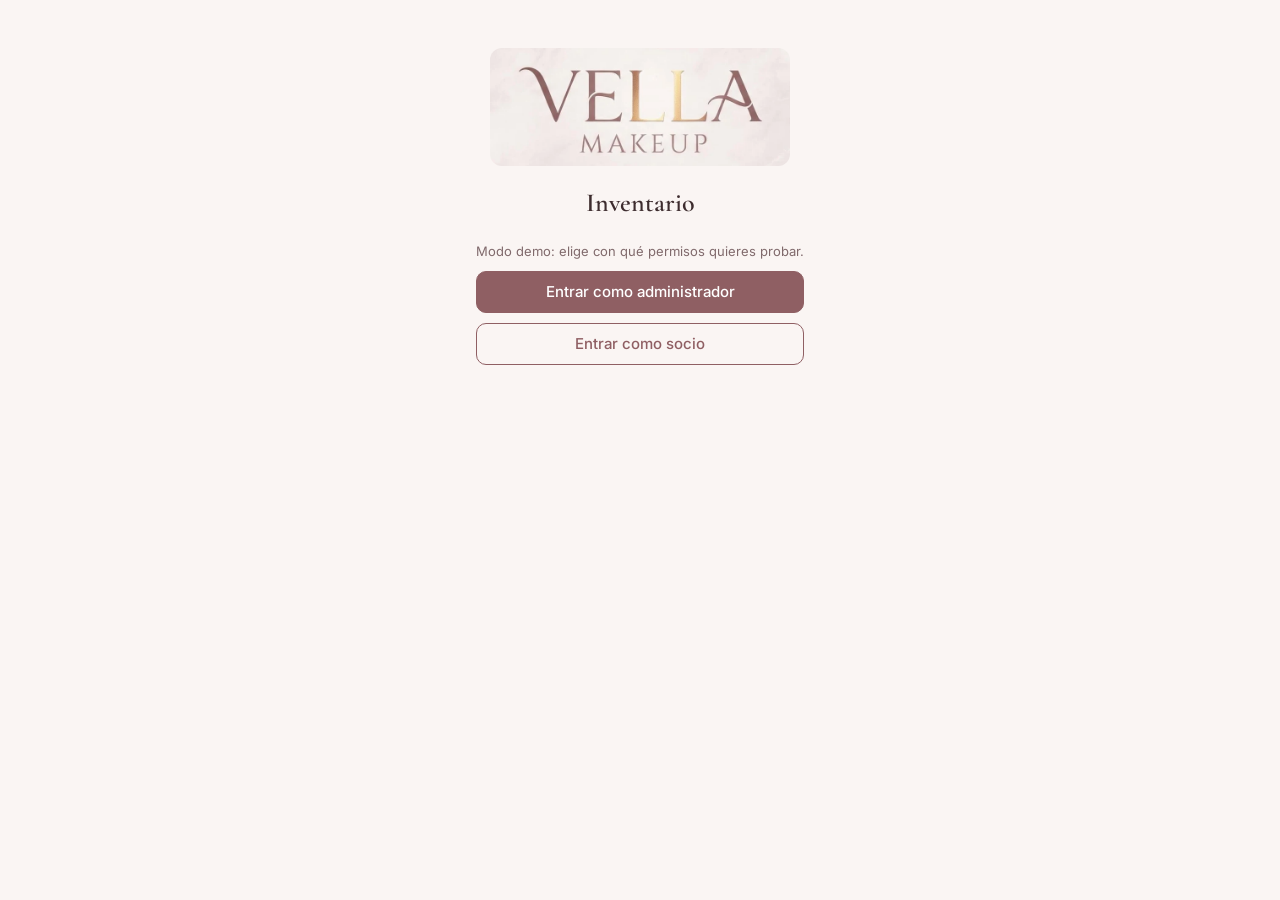
==== inventario.html @ 6432a3b2 "Inventario con roles y tienda de Vella en modo demo Co-Authored-By: Claude Opus 5.5 <noreply@anthrop" ====
<!doctype html>
<html lang="es">
<head>
  <meta charset="utf-8">
  <meta name="viewport" content="width=device-width, initial-scale=1">
  <meta name="robots" content="noindex">
  <title>Vella · Inventario</title>
  <link rel="preconnect" href="https://fonts.googleapis.com">
  <link href="https://fonts.googleapis.com/css2?family=Cormorant+Garamond:wght@500;600&family=Inter:wght@400;500;600&display=swap" rel="stylesheet">
  <link rel="stylesheet" href="inventario.css">
</head>
<body>
  <!-- Entrada -->
  <section id="pantallaLogin" class="login" hidden>
    <img src="logo.webp" alt="Vella" class="login-logo">
    <h1>Inventario</h1>
    <div id="zonaLogin"></div>
    <p id="errorLogin" class="error" role="alert"></p>
  </section>

  <!-- Panel -->
  <div id="pantallaApp" hidden>
    <header class="barra">
      <span class="marca">Vella</span>
      <span id="quien" class="quien"></span>
      <button class="btn-texto" data-accion="salir">Salir</button>
    </header>
    <p id="avisoDemo" class="aviso" hidden>Modo demo: los datos quedan solo en este navegador.</p>
    <nav class="pestanas" aria-label="Secciones">
      <button class="pestana activa" data-vista="productos">Productos</button>
      <button class="pestana" data-vista="movimientos">Movimientos</button>
    </nav>
    <main id="contenido"></main>
  </div>

  <!-- Detalle de producto -->
  <dialog id="dlgProducto">
    <header class="dlg-cabeza">
      <h2 id="tituloProducto"></h2>
      <button class="btn-texto" data-accion="cerrar" aria-label="Cerrar">✕</button>
    </header>
    <nav class="pestanas" id="pestanasProducto" aria-label="Secciones del producto">
      <button class="pestana activa" data-seccion="datos">Datos</button>
      <button class="pestana" data-seccion="competencia">Competencia</button>
      <button class="pestana" data-seccion="proveedores">Proveedores</button>
    </nav>
    <div id="cuerpoProducto" class="dlg-cuerpo"></div>
  </dialog>

  <!-- Movimiento de inventario -->
  <dialog id="dlgStock">
    <form id="formStock" method="dialog">
      <header class="dlg-cabeza">
        <h2 id="tituloStock"></h2>
        <button type="button" class="btn-texto" data-accion="cerrar" aria-label="Cerrar">✕</button>
      </header>
      <div class="dlg-cuerpo">
        <p id="ayudaStock" class="suave"></p>
        <label>Cantidad <input id="stockCantidad" type="number" min="0" step="1" inputmode="numeric" required></label>
        <label>Nota (opcional) <input id="stockNota" maxlength="120"></label>
        <button class="btn" type="submit">Confirmar</button>
      </div>
    </form>
  </dialog>

  <div id="toast" class="toast" role="status" aria-live="polite"></div>
  <script type="module" src="inventario.js"></script>
</body>
</html>
---- inventario.css ----
:root {
  --fondo: #faf5f3;
  --tarjeta: #ffffff;
  --texto: #3d2c2e;
  --suave: #806a6c;
  --linea: #ecdfdc;
  --rosa: #8f5f63;
  --rosa-claro: #f5e8e6;
  --dorado: #b48a4e;
  --verde: #3f7d5a;
  --rojo: #b3403f;
  --radio: 12px;
}

* { box-sizing: border-box; }
[hidden] { display: none !important; }
body { margin: 0; background: var(--fondo); color: var(--texto); font: 400 15px/1.45 Inter, system-ui, sans-serif; }
h1, h2, h3, .marca { font-family: "Cormorant Garamond", Georgia, serif; font-weight: 600; margin: 0; }
h2 { font-size: 24px; line-height: 1.15; }
h3 { font-size: 20px; margin-top: 18px; }
a { color: var(--rosa); }
.suave { color: var(--suave); font-size: 13px; margin: 0; }
.error { color: var(--rojo); font-size: 14px; min-height: 20px; }

/* Controles */
button, input, select, textarea { font: inherit; color: inherit; }
button { cursor: pointer; }
.btn, .btn-sec { min-height: 42px; padding: 8px 14px; border-radius: 10px; border: 1px solid var(--rosa); font-weight: 500; }
.btn { background: var(--rosa); color: #fff; }
.btn-sec { background: transparent; color: var(--rosa); }
.btn-peligro { border-color: var(--rojo); color: var(--rojo); }
.btn-enlace { display: inline-flex; align-items: center; text-decoration: none; font-size: 13px; min-height: 36px; }
.btn-texto { background: none; border: 0; color: var(--rosa); padding: 8px; font-weight: 500; }
button:disabled { opacity: .5; cursor: not-allowed; }
label { display: block; font-size: 13px; color: var(--suave); margin-bottom: 10px; }
input, select, textarea { display: block; width: 100%; margin-top: 4px; padding: 10px; background: #fff; border: 1px solid var(--linea); border-radius: 8px; font-size: 16px; color: var(--texto); }
input:disabled, textarea:disabled { background: var(--fondo); }
input[type="checkbox"] { display: inline-block; width: auto; margin: 0 8px 0 0; }
:focus-visible { outline: 2px solid var(--dorado); outline-offset: 1px; }

/* Entrada */
.login { max-width: 360px; margin: 0 auto; padding: 48px 16px; text-align: center; }
.login-logo { width: 100%; max-width: 300px; border-radius: var(--radio); }
.login h1 { font-size: 26px; margin: 12px 0 20px; }
.login form, #zonaLogin { text-align: left; display: grid; gap: 4px; }
#zonaLogin .btn, #zonaLogin .btn-sec { width: 100%; margin-top: 6px; }

/* Barra y pestañas */
.barra { display: flex; align-items: center; gap: 8px; padding: 10px 16px; background: var(--tarjeta); border-bottom: 1px solid var(--linea); }
.marca { font-size: 26px; color: var(--rosa); }
.quien { margin-left: auto; font-size: 13px; color: var(--suave); text-align: right; }
.aviso { margin: 0; padding: 8px 16px; background: #fbf1df; color: #7a5a22; font-size: 13px; }
.pestanas { display: flex; gap: 4px; padding: 8px 16px 0; border-bottom: 1px solid var(--linea); overflow-x: auto; }
.pestana { background: none; border: 0; border-bottom: 2px solid transparent; padding: 10px 12px; color: var(--suave); font-weight: 500; white-space: nowrap; }
.pestana.activa { color: var(--rosa); border-color: var(--rosa); }

main { max-width: 1000px; margin: 0 auto; padding: 16px; }

/* Resumen */
.resumen { display: grid; grid-template-columns: repeat(2, 1fr); gap: 10px; margin-bottom: 14px; }
.dato { background: var(--tarjeta); border: 1px solid var(--linea); border-radius: var(--radio); padding: 10px 12px; min-width: 0; }
.dato span { display: block; font-size: 12px; color: var(--suave); }
.dato strong { display: block; font-size: 18px; font-weight: 600; font-variant-numeric: tabular-nums; overflow-wrap: anywhere; }
@media (min-width: 720px) { .resumen { grid-template-columns: repeat(4, 1fr); } }

.herramientas { display: flex; gap: 8px; margin-bottom: 14px; }
.herramientas input { margin: 0; flex: 1; min-width: 0; }

/* Tarjetas de producto */
.lista { display: grid; gap: 12px; }
@media (min-width: 720px) { .lista { grid-template-columns: repeat(2, 1fr); } }
.producto { background: var(--tarjeta); border: 1px solid var(--linea); border-radius: var(--radio); padding: 12px; display: grid; grid-template-columns: 76px 1fr; gap: 10px 12px; }
.producto img { width: 76px; height: 76px; object-fit: contain; border-radius: 8px; background: #fff; }
.producto h3 { font-size: 18px; margin: 0; line-height: 1.15; }
.producto .btn-abrir { all: unset; cursor: pointer; display: block; }
.producto .btn-abrir:focus-visible { outline: 2px solid var(--dorado); }
.chips { display: flex; flex-wrap: wrap; gap: 6px; margin-top: 6px; }
.chip { font-size: 12px; padding: 2px 8px; border-radius: 999px; background: var(--rosa-claro); color: var(--rosa); }
.chip.ok { background: #e6f2eb; color: var(--verde); }
.chip.mal { background: #f9e3e2; color: var(--rojo); }
.chip.ojo { background: #fbf1df; color: #7a5a22; }
.cifras { grid-column: 1 / -1; display: grid; grid-template-columns: repeat(3, 1fr); gap: 6px; font-variant-numeric: tabular-nums; }
.cifras span { display: block; font-size: 12px; color: var(--suave); }
.acciones { grid-column: 1 / -1; display: grid; grid-template-columns: repeat(3, 1fr); gap: 6px; }
.acciones button { min-height: 40px; padding: 6px; font-size: 13px; }

/* Vacío y movimientos */
.vacio { text-align: center; padding: 36px 16px; background: var(--tarjeta); border: 1px dashed var(--linea); border-radius: var(--radio); }
.vacio p { margin: 0 0 12px; }
.mov { background: var(--tarjeta); border: 1px solid var(--linea); border-radius: var(--radio); padding: 10px 12px; margin-bottom: 8px; }
.mov strong { font-weight: 600; }

/* Diálogos */
dialog { margin: auto; width: min(640px, 100%); max-height: 100dvh; padding: 0; border: 0; border-radius: var(--radio); color: var(--texto); background: var(--fondo); }
dialog::backdrop { background: rgba(61, 44, 46, .45); }
#dlgStock { width: min(400px, calc(100% - 32px)); }
.dlg-cabeza { display: flex; justify-content: space-between; align-items: center; gap: 8px; padding: 12px 16px; background: var(--tarjeta); position: sticky; top: 0; z-index: 1; }
.dlg-cuerpo { padding: 16px; }
.doble { display: grid; grid-template-columns: 1fr 1fr; gap: 0 10px; }
.foto-campo { display: flex; gap: 12px; align-items: center; margin-bottom: 10px; }
.foto-campo img { width: 88px; height: 88px; object-fit: contain; background: #fff; border: 1px solid var(--linea); border-radius: 8px; flex: none; }
.foto-campo label { flex: 1; margin: 0; min-width: 0; }
.calculo { background: var(--rosa-claro); border-radius: 8px; padding: 10px 12px; margin-bottom: 12px; font-size: 14px; }
.fila-btn { display: flex; flex-wrap: wrap; gap: 8px; margin-top: 6px; }
.fila-btn .empuja { margin-left: auto; }
.check { display: flex; align-items: center; color: var(--texto); font-size: 14px; }

/* Competencia y proveedores */
.rango { background: var(--tarjeta); border: 1px solid var(--dorado); border-radius: var(--radio); padding: 12px; margin-bottom: 12px; }
.rango strong { display: block; font-size: 20px; font-variant-numeric: tabular-nums; }
.tabla-marco { overflow-x: auto; margin-bottom: 12px; }
table { width: 100%; border-collapse: collapse; background: var(--tarjeta); font-size: 14px; }
th, td { padding: 8px; text-align: right; border-bottom: 1px solid var(--linea); font-variant-numeric: tabular-nums; }
th:first-child, td:first-child { text-align: left; }
th { font-size: 12px; font-weight: 500; color: var(--suave); }
.fila { display: flex; align-items: center; justify-content: space-between; gap: 8px; background: var(--tarjeta); border: 1px solid var(--linea); border-radius: 8px; padding: 8px 10px; margin-bottom: 6px; }
.fila > div { min-width: 0; overflow-wrap: anywhere; }

.toast { position: fixed; left: 50%; bottom: 20px; transform: translateX(-50%); max-width: calc(100% - 32px); padding: 10px 16px; border-radius: 10px; background: var(--texto); color: #fff; font-size: 14px; opacity: 0; pointer-events: none; transition: opacity .2s; z-index: 10; }
.toast.ver { opacity: 1; }
.toast.mal { background: var(--rojo); }
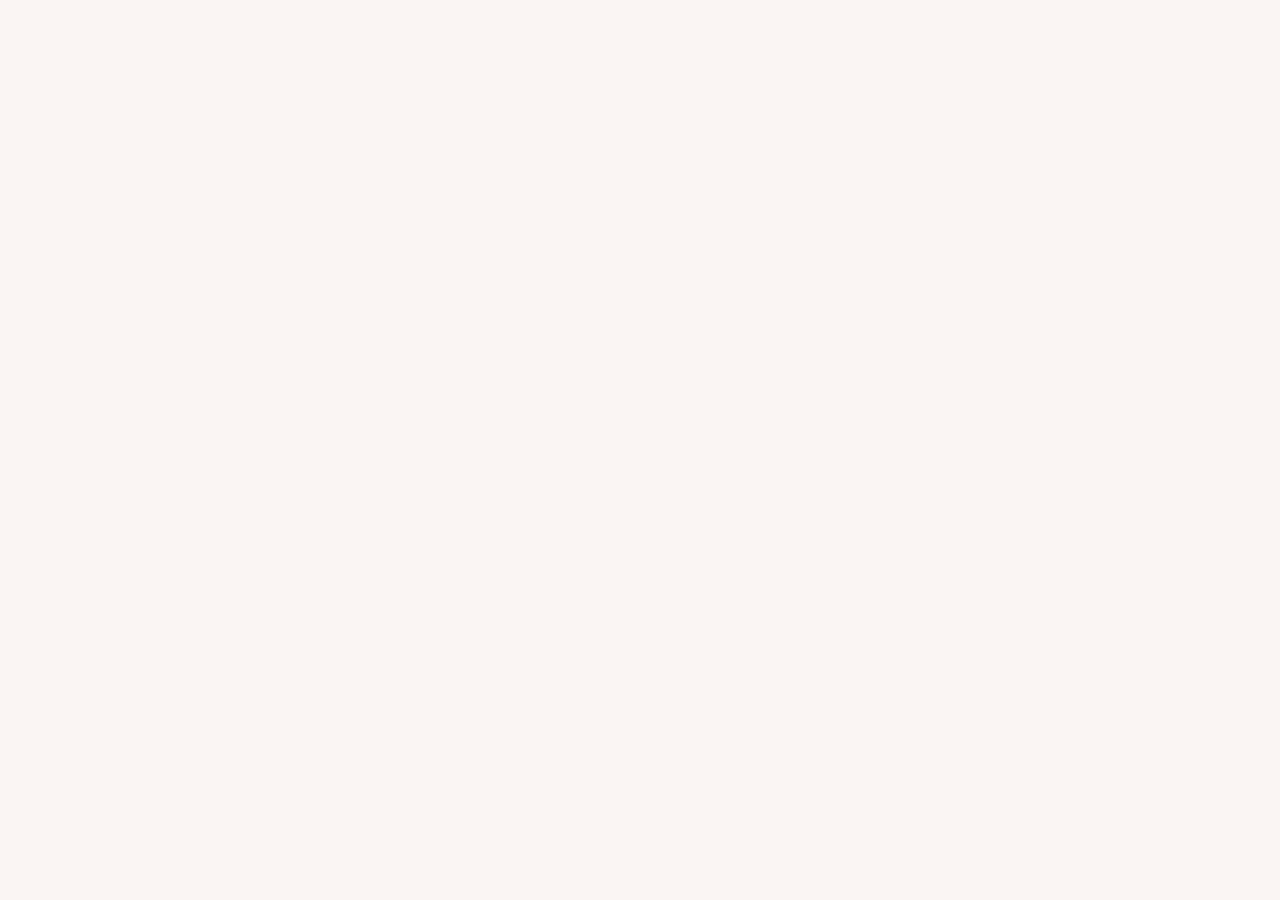
==== commit fa59c2ce: "Conexión con Firebase y casilla para mostrar la contraseña Co-Authored-By: Claude Opus 5.5 <noreply@" ====
--- a/inventario.html
+++ b/inventario.html
@@ -7,7 +7,7 @@
   <title>Vella · Inventario</title>
   <link rel="preconnect" href="https://fonts.googleapis.com">
   <link href="https://fonts.googleapis.com/css2?family=Cormorant+Garamond:wght@500;600&family=Inter:wght@400;500;600&display=swap" rel="stylesheet">
-  <link rel="stylesheet" href="inventario.css">
+  <link rel="stylesheet" href="inventario.css?v=2">
 </head>
 <body>
   <!-- Entrada -->
@@ -64,6 +64,6 @@
   </dialog>
 
   <div id="toast" class="toast" role="status" aria-live="polite"></div>
-  <script type="module" src="inventario.js"></script>
+  <script type="module" src="inventario.js?v=2"></script>
 </body>
 </html>
